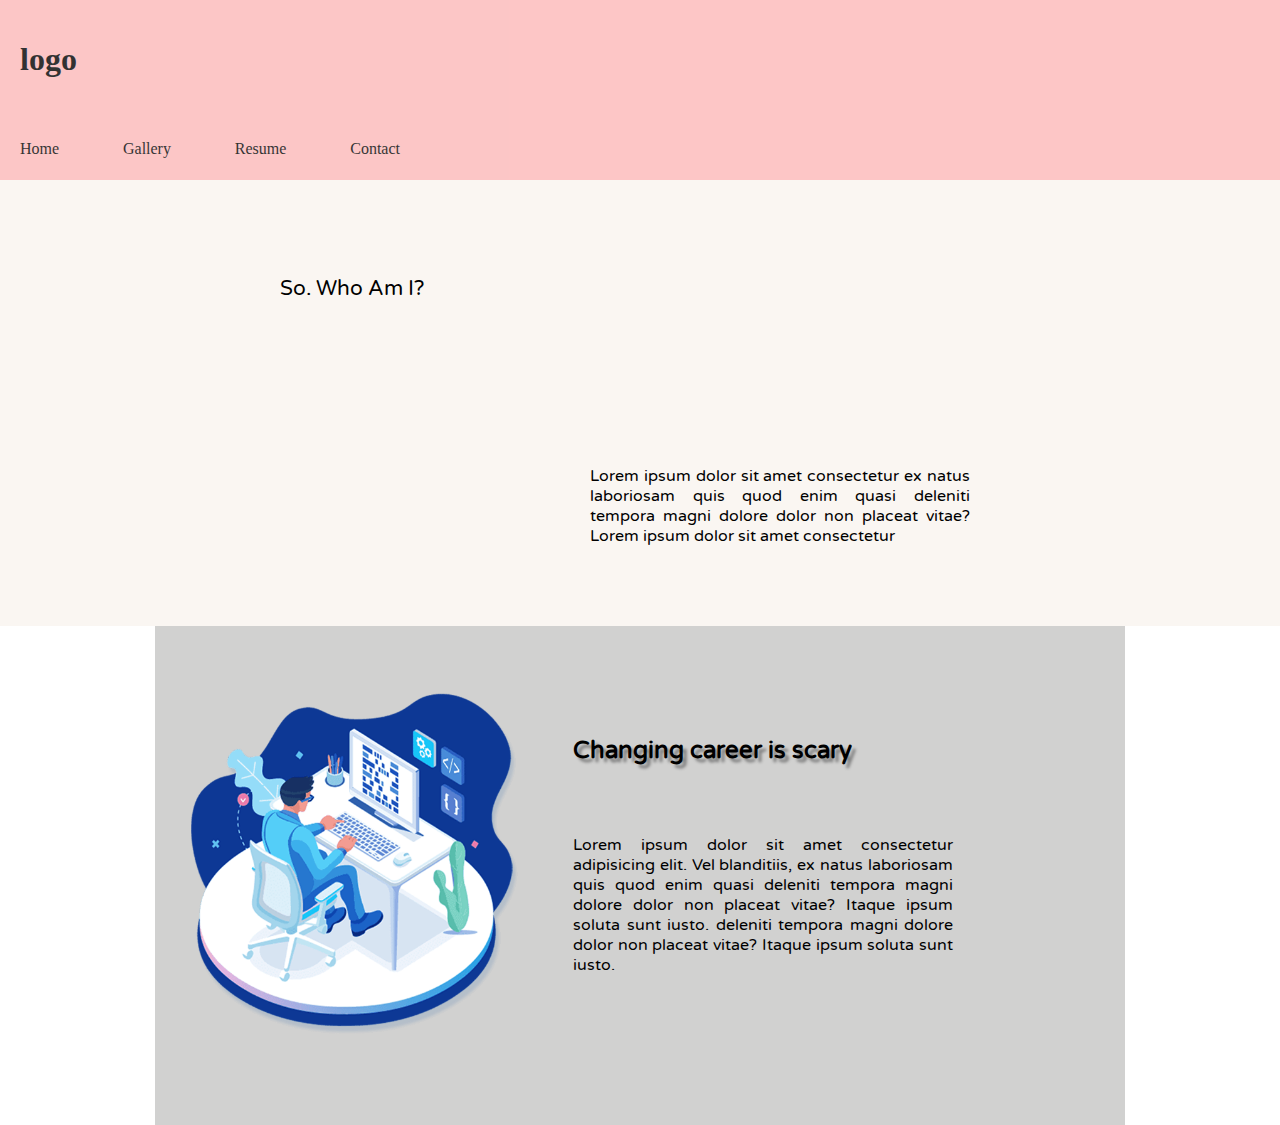
==== aboutPage.html @ 83bb5a54 "working on media query on about pg" ====
<html lang="en">
<head>
    <meta charset="UTF-8">
    <meta http-equiv="X-UA-Compatible" content="IE=edge">
    <meta name="viewport" content="width=device-width, initial-scale=1.0">
    <link rel="stylesheet" href="./about-styles.css">
    <link rel="preconnect" href="https://fonts.googleapis.com">
    <link rel="preconnect" href="https://fonts.gstatic.com" crossorigin>
    <link href="https://fonts.googleapis.com/css2?family=Varela+Round&display=swap" rel="stylesheet">
    <title>About</title>
</head>
<body>
    <div class="main-container">
        <header>
          <div class="logo">
            <img src="" alt="">
            <h1>logo</h1>
          </div> 
          <nav>
           <ul>
              <li>Home</li>
              <li>Gallery</li>
              <li>Resume</li>
              <li>Contact</li>
           </ul>
          </nav>
        </header>
    <main>
        <div class="top">
            <p class="left">So. Who Am I?</p>
            <p class="right">
                Lorem ipsum dolor sit amet consectetur 
                ex natus laboriosam quis quod enim quasi 
                deleniti tempora magni dolore dolor non placeat vitae? 
                Lorem ipsum dolor sit amet consectetur 
            </p>


        </div>
        <div class="bottom">
            <div class="self-image">
               <img src="./img/web-app-dev.png" alt="illustration" width="350px">
            </div>
            <section>
              <h2>Changing career is scary</h2>
              <p class="bottom-p">
                Lorem ipsum dolor sit amet consectetur 
                adipisicing elit. Vel blanditiis, 
                ex natus laboriosam quis quod enim quasi 
                deleniti tempora magni dolore dolor non placeat vitae? 
                Itaque ipsum soluta sunt iusto. 
                deleniti tempora magni dolore dolor non placeat vitae? 
                Itaque ipsum soluta sunt iusto.
              </p>
            </section>

        </div>
    </main>
</body>
</html>
---- about-styles.css ----
* {box-sizing: border-box;}

body {
    margin: 0;
  }
.main-container {
    height: 100vh;
}
header {
    height: 180px;
    display: flex;
    flex-direction: column;
    background-color: rgb(252, 184, 184);
    opacity: 0.8;
}
header div.logo {
    flex:1;
    padding: 20px;
}
header nav {
    flex: 1;
    padding: 20px;;
}
header nav ul {
    list-style: none;
    margin: 0;
    padding: 0;
    width: 380px;
    display: flex;
    flex-direction: row;
    align-items: center;
    justify-content: space-between;
}
main {
  height: calc(100-180px);
  display: flex;
  flex-direction: column;
}
main div.top {
    flex: 1;
    background-color: rgb(250, 246, 242);
}
.left {
    float: left;
    margin: 50px 230px;
    padding: 45px 50px;  
    font-size: 16pt;
    font-family: 'Varela Round', sans-serif;
}
.right {
    float: right;
    border: 0px solid white;
    width: 400px;
    height: 150px;
    text-align: justify;
    font-family: 'Varela Round', sans-serif;
    margin: 60px 300px 20px 50px;
    padding: 10px;
}
main div.bottom {
    flex: 1;
    display: grid;
    grid-template-columns: 40% 60%;
    grid-template-rows: 30% 70%;
    background-color: rgb(209, 209, 208);
    margin-left: auto;
    margin-right: auto;
}
.self-image {
    margin: 60px auto 80px auto;
}
h2 {
    margin: 100px 20px 20px 20px;
    padding: 10px;
    font-family: 'Varela Round', sans-serif;
    text-shadow: 4px 4px 3px gray;
}
.bottom-p {
    margin: 50px 200px 0 20px ;
    padding: 10px;
    border: 0px solid white;
    width: 400px;
    height: 300px;
    text-align: justify;
    font-family: 'Varela Round', sans-serif;
}    

@media (max-width: 576px) {
    main {
        /* display: block; */
        flex-direction: column;
    }
    .left, .right {
        width: 100%;
        margin: 0;
        
    }
    /* .bottom {
        display: flex;
        flex-direction: column;
    } */
}
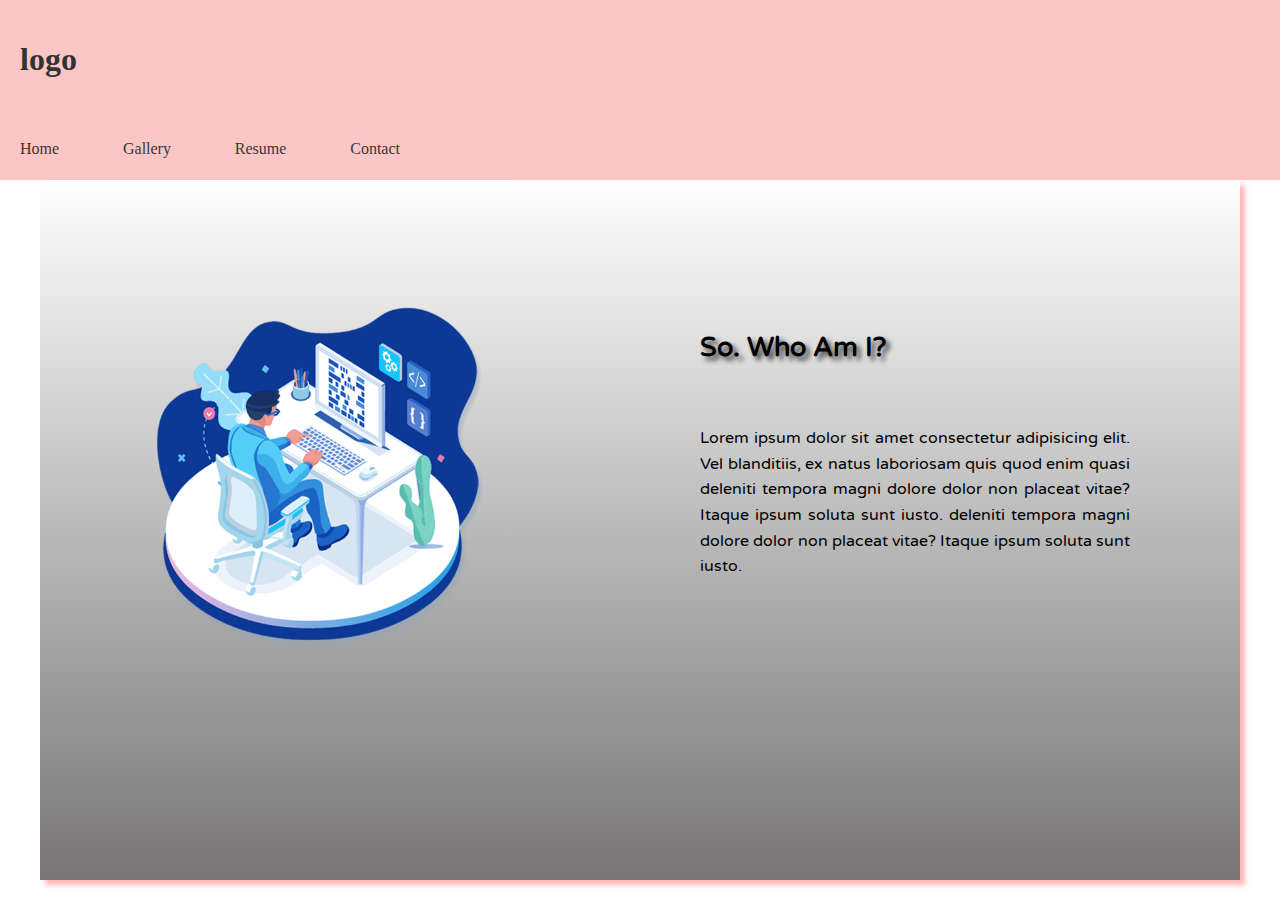
==== commit 3e3a2539: "media query fixed" ====
--- a/aboutPage.html
+++ b/aboutPage.html
@@ -25,24 +25,14 @@
            </ul>
           </nav>
         </header>
-    <main>
-        <div class="top">
-            <p class="left">So. Who Am I?</p>
-            <p class="right">
-                Lorem ipsum dolor sit amet consectetur 
-                ex natus laboriosam quis quod enim quasi 
-                deleniti tempora magni dolore dolor non placeat vitae? 
-                Lorem ipsum dolor sit amet consectetur 
-            </p>
-
-
-        </div>
-        <div class="bottom">
-            <div class="self-image">
-               <img src="./img/web-app-dev.png" alt="illustration" width="350px">
+    <main id="wrapper">
+        
+        <!-- <div class="container"> -->
+            <div class="image">
+               <img src="./img/web-app-dev.png" alt="illustration" >
             </div>
-            <section>
-              <h2>Changing career is scary</h2>
+            <div class="about-content">
+              <h2>So. Who Am I?</h2>
               <p class="bottom-p">
                 Lorem ipsum dolor sit amet consectetur 
                 adipisicing elit. Vel blanditiis, 
@@ -52,9 +42,9 @@
                 deleniti tempora magni dolore dolor non placeat vitae? 
                 Itaque ipsum soluta sunt iusto.
               </p>
-            </section>
+            </div>
 
-        </div>
+        <!-- </div> -->
     </main>
 </body>
 </html>--- a/about-styles.css
+++ b/about-styles.css
@@ -14,7 +14,7 @@
     opacity: 0.8;
 }
 header div.logo {
-    flex:1;
+    flex: 1;
     padding: 20px;
 }
 header nav {
@@ -34,69 +34,64 @@
 main {
   height: calc(100-180px);
   display: flex;
-  flex-direction: column;
+  border: 0px solid rgb(252, 184, 184);
+  box-shadow: 5px 5px 5px rgb(252, 184, 184);
+  margin: 0 10px 10px 10px;
+  background-image: linear-gradient(white, rgb(119, 117, 117));
 }
-main div.top {
+#wrapper {
+    margin-left:auto;
+    margin-right:auto;
+    width:1200px;
+}
+main div {
     flex: 1;
-    background-color: rgb(250, 246, 242);
 }
-.left {
-    float: left;
-    margin: 50px 230px;
-    padding: 45px 50px;  
-    font-size: 16pt;
-    font-family: 'Varela Round', sans-serif;
+.image img {
+    margin:120px 100px; 
+    width: 350px;
 }
-.right {
-    float: right;
-    border: 0px solid white;
-    width: 400px;
-    height: 150px;
+
+.about-content {
+    border: 0px solid rgb(119, 17, 17);
+    width: 500px;
+    height: 500px;
     text-align: justify;
     font-family: 'Varela Round', sans-serif;
-    margin: 60px 300px 20px 50px;
+    margin: 100px;
     padding: 10px;
 }
-main div.bottom {
-    flex: 1;
-    display: grid;
-    grid-template-columns: 40% 60%;
-    grid-template-rows: 30% 70%;
-    background-color: rgb(209, 209, 208);
-    margin-left: auto;
-    margin-right: auto;
+h2 {
+    font-size: 20pt;
+    text-shadow: 4px 4px 5px rgb(63, 62, 62);
+    padding: 20px 0;
 }
-.self-image {
-    margin: 60px auto 80px auto;
+p {
+    line-height: 1.6;
+    padding: 20px 0;
 }
-h2 {
-    margin: 100px 20px 20px 20px;
-    padding: 10px;
-    font-family: 'Varela Round', sans-serif;
-    text-shadow: 4px 4px 3px gray;
-}
-.bottom-p {
-    margin: 50px 200px 0 20px ;
-    padding: 10px;
-    border: 0px solid white;
-    width: 400px;
-    height: 300px;
-    text-align: justify;
-    font-family: 'Varela Round', sans-serif;
-}    
+
 
 @media (max-width: 576px) {
     main {
-        /* display: block; */
-        flex-direction: column;
+       flex-direction: column;
     }
-    .left, .right {
-        width: 100%;
+    #wrapper {
+       margin-left:auto;
+       margin-right:auto;
+       width: 450px;
+       height: 750px;
+    }
+    .image img {
+       display: block;
+       width: 50%;
+       margin: 60px auto;
+    }
+    .about-content {
+        width: 400px;
+        margin: 0 20px;
+    }
+    p, h2 {
         margin: 0;
-        
     }
-    /* .bottom {
-        display: flex;
-        flex-direction: column;
-    } */
 }